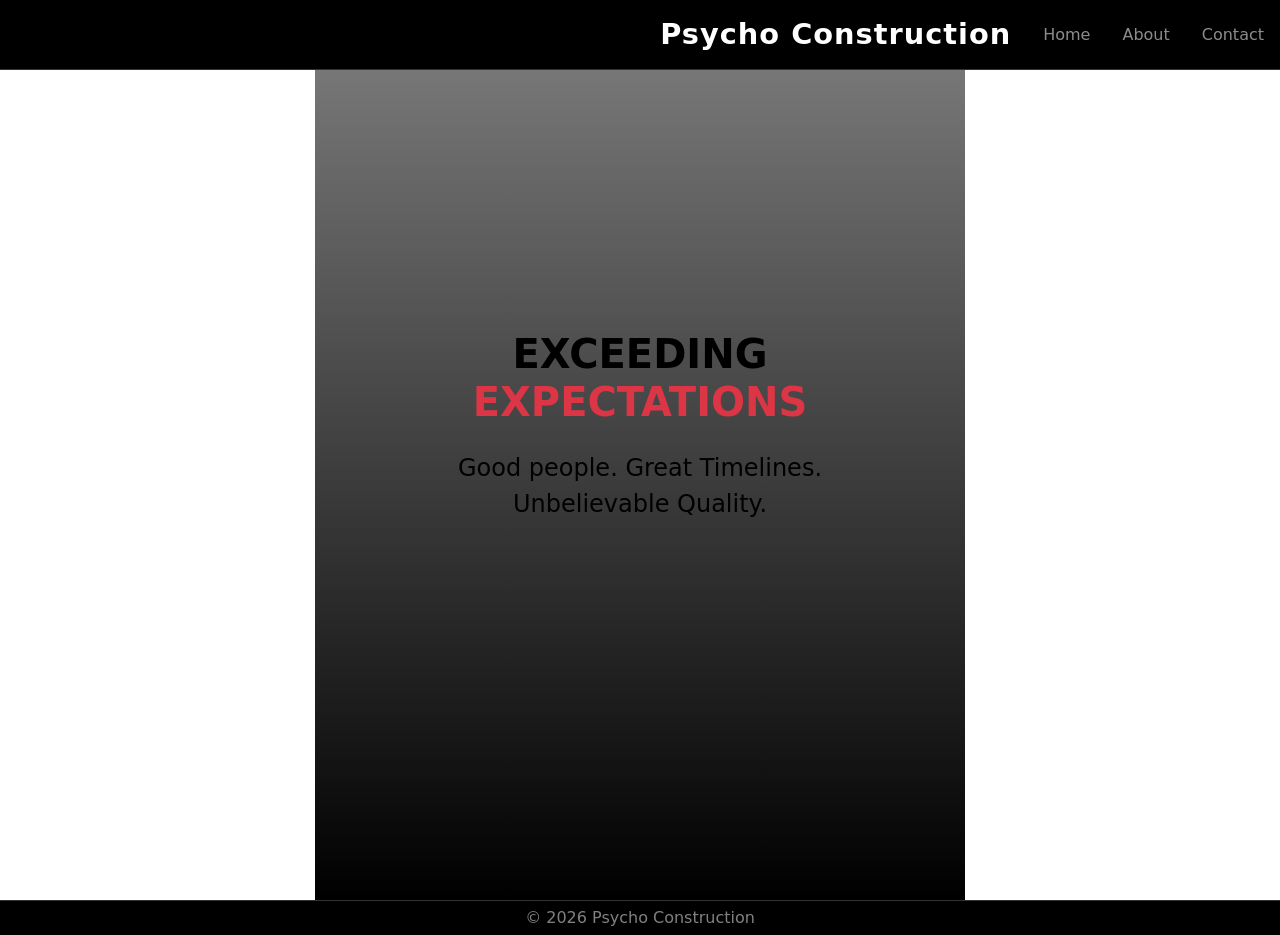
==== index.html @ 2d55ea8d "Add files via upload" ====
<!doctype html>
<html lang="en">
  <head>
    <meta charset="utf-8">
    <meta name="viewport" content="width=device-width, initial-scale=1">
    <link rel="stylesheet" type="text/css" href="styles.css" />
    <link href="https://cdn.jsdelivr.net/npm/bootstrap@5.3.8/dist/css/bootstrap.min.css" rel="stylesheet" integrity="sha384-sRIl4kxILFvY47J16cr9ZwB07vP4J8+LH7qKQnuqkuIAvNWLzeN8tE5YBujZqJLB" crossorigin="anonymous">
    <link rel="stylesheet" type="text/css" href="styles.css" />
    <title>Psycho Construction</title>
  </head>
  <body>
   <nav class="navbar navbar-expand-lg navbar-dark fixed-top">
    <div class="container"></div>
      <a class="navbar-brand fw-bold" href="#">Psycho Construction</a>
      <button class="navbar-toggler" type="button" data-bs-toggle="collapse" data-bs-target="#navbarContent">
         <span class="navbar-toggler-icon"></span>
      </button>
      <div class ="collapse navbar-collapse" id="navbarContent">
       <ul class="navbar-nav ms-auto mb-2 mb-lg-0">
        <li class="nav-item"><a class="nav-link px-3" href="#home">Home</a></li>
        <li class="nav-item"><a class="nav-link px-3" href="#about">About</a></li>
        <li class="nav-item"><a class="nav-link px-3" href="#contact">Contact</a></li>
      </ul>
    </div>
  </div>
  </nav>
<section id="home" class="hero text-center text-black">
  <div class="container">
    <div class="row justify-content-center">
      <div class="col-lg-8">
        <h1 class="display-9 fw-bold mb-4">EXCEEDING <span class="text-danger">EXPECTATIONS</span></h1>
        <p class="lead fs-4 mb-5 opacity-90">
          Good people. Great Timelines. Unbelievable Quality.
        </p>
        </a>
      </div>
    </div>
  </div>
</section>

<!-- Footer -->
<footer>
  <div class="container">
    <p class="mb-0">© 2026 Psycho Construction</p>
  </div>
</footer>
</html>
---- styles.css ----
head{
      text-align: left;
}
body {
      width: 100%;
      background-color: #white;
      display: flex;
      flex-direction: column;
      color: white;
      align-items: center;
      font-family: 'Segoe UI', system-ui, sans-serif;
}
.button-style {
    background-color: red;
    color: white;
    border-radius: 10px;
}
.navbar {
      background-color: var(--psycho-dark) !important;
      border-bottom: 1px solid #333;
} 
.navbar-brand {
      font-weight: 1000;
      font-size: 1.8rem;
      letter-spacing: 1px;
}
.hero {
      background: linear-gradient(gray, black),
                  url('https://images.unsplash.com/photo-1541888946425-4241c25b59f7?ixlib=rb-4.0.3&auto=format&fit=crop&w=2400&q=80') center/cover no-repeat;
      min-height: 100vh;
      display: flex;
      align-items: center;
}
:root {
      --psycho-primary: white;
      --psycho-accent:  white;
      --psycho-dark:    black;
      --psycho-gray:    white;
}
footer {
      background-color: var(--psycho-dark);
      padding: 5px 0;
      color: gray;
      border-top: 1px solid #333;
      text-align: center;
      width: 100%;
}
---- styles.css ----
head{
      text-align: left;
}
body {
      width: 100%;
      background-color: #white;
      display: flex;
      flex-direction: column;
      color: white;
      align-items: center;
      font-family: 'Segoe UI', system-ui, sans-serif;
}
.button-style {
    background-color: red;
    color: white;
    border-radius: 10px;
}
.navbar {
      background-color: var(--psycho-dark) !important;
      border-bottom: 1px solid #333;
} 
.navbar-brand {
      font-weight: 1000;
      font-size: 1.8rem;
      letter-spacing: 1px;
}
.hero {
      background: linear-gradient(gray, black),
                  url('https://images.unsplash.com/photo-1541888946425-4241c25b59f7?ixlib=rb-4.0.3&auto=format&fit=crop&w=2400&q=80') center/cover no-repeat;
      min-height: 100vh;
      display: flex;
      align-items: center;
}
:root {
      --psycho-primary: white;
      --psycho-accent:  white;
      --psycho-dark:    black;
      --psycho-gray:    white;
}
footer {
      background-color: var(--psycho-dark);
      padding: 5px 0;
      color: gray;
      border-top: 1px solid #333;
      text-align: center;
      width: 100%;
}
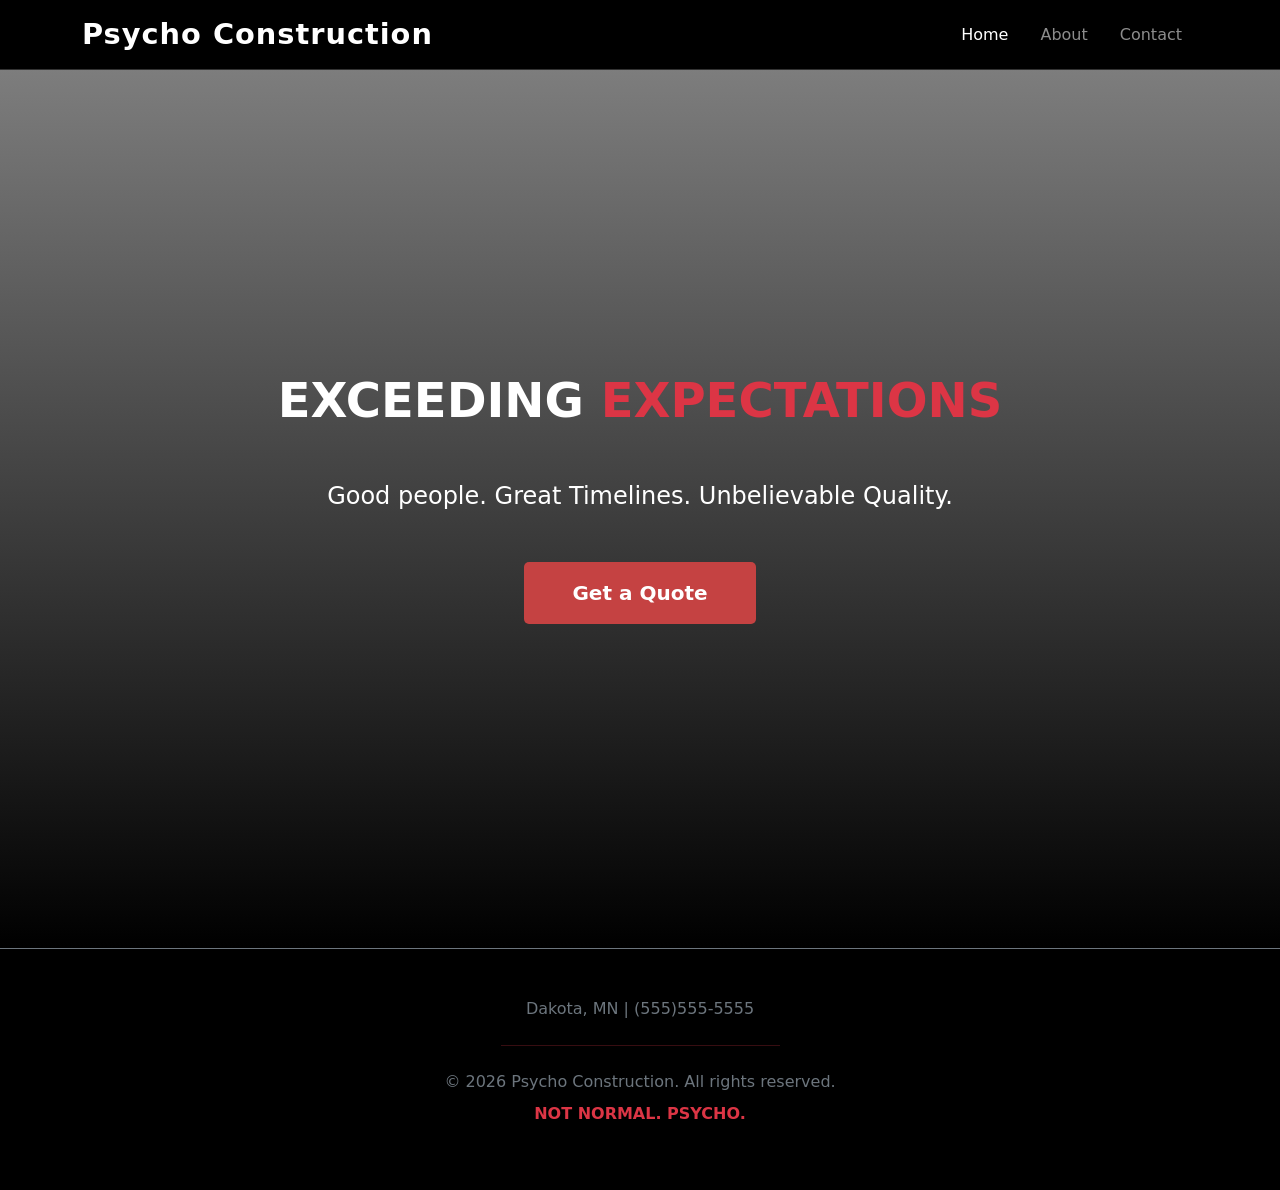
==== commit bdceba0c: "Begin Coding" ====
--- a/index.html
+++ b/index.html
@@ -1,47 +1,50 @@
-<!doctype html>
-<html lang="en">
-  <head>
-    <meta charset="utf-8">
-    <meta name="viewport" content="width=device-width, initial-scale=1">
-    <link rel="stylesheet" type="text/css" href="styles.css" />
-    <link href="https://cdn.jsdelivr.net/npm/bootstrap@5.3.8/dist/css/bootstrap.min.css" rel="stylesheet" integrity="sha384-sRIl4kxILFvY47J16cr9ZwB07vP4J8+LH7qKQnuqkuIAvNWLzeN8tE5YBujZqJLB" crossorigin="anonymous">
-    <link rel="stylesheet" type="text/css" href="styles.css" />
-    <title>Psycho Construction</title>
-  </head>
-  <body>
-   <nav class="navbar navbar-expand-lg navbar-dark fixed-top">
-    <div class="container"></div>
-      <a class="navbar-brand fw-bold" href="#">Psycho Construction</a>
-      <button class="navbar-toggler" type="button" data-bs-toggle="collapse" data-bs-target="#navbarContent">
-         <span class="navbar-toggler-icon"></span>
-      </button>
-      <div class ="collapse navbar-collapse" id="navbarContent">
-       <ul class="navbar-nav ms-auto mb-2 mb-lg-0">
-        <li class="nav-item"><a class="nav-link px-3" href="#home">Home</a></li>
-        <li class="nav-item"><a class="nav-link px-3" href="#about">About</a></li>
-        <li class="nav-item"><a class="nav-link px-3" href="#contact">Contact</a></li>
-      </ul>
-    </div>
-  </div>
-  </nav>
-<section id="home" class="hero text-center text-black">
-  <div class="container">
-    <div class="row justify-content-center">
-      <div class="col-lg-8">
-        <h1 class="display-9 fw-bold mb-4">EXCEEDING <span class="text-danger">EXPECTATIONS</span></h1>
-        <p class="lead fs-4 mb-5 opacity-90">
-          Good people. Great Timelines. Unbelievable Quality.
-        </p>
-        </a>
-      </div>
-    </div>
-  </div>
-</section>
-
-<!-- Footer -->
-<footer>
-  <div class="container">
-    <p class="mb-0">© 2026 Psycho Construction</p>
-  </div>
-</footer>
+<!doctype html>
+<html lang="en">
+  <head>
+    <meta charset="utf-8">
+    <meta name="viewport" content="width=device-width, initial-scale=1">
+    <title>Psycho Construction</title>
+    <link href="https://cdn.jsdelivr.net/npm/bootstrap@5.3.8/dist/css/bootstrap.min.css" rel="stylesheet" integrity="sha384-sRIl4kxILFvY47J16cr9ZwB07vP4J8+LH7qKQnuqkuIAvNWLzeN8tE5YBujZqJLB" crossorigin="anonymous">
+    <link rel="stylesheet" type="text/css" href="styles.css" />
+  </head>
+<body class="bg-dark">
+  <nav class="navbar navbar-expand-lg navbar-dark bg-dark fixed-top">
+    <div class="container">
+      <a class="navbar-brand fw-bold" href="index.html">Psycho Construction</a>
+      <button class="navbar-toggler" type="button" data-bs-toggle="collapse" data-bs-target="#navbarContent">
+         <span class="navbar-toggler-icon"></span>
+      </button>
+      <div class ="collapse navbar-collapse" id="navbarContent">
+        <ul class="navbar-nav ms-auto mb-2 mb-lg-0">
+          <li class="nav-item"><a class="nav-link px-3 active" href="index.html">Home</a></li>
+          <li class="nav-item"><a class="nav-link px-3" href="about.html">About</a></li>
+          <li class="nav-item"><a class="nav-link px-3" href="contact.html">Contact</a></li>
+        </ul>
+      </div>
+    </div>
+  </nav>
+  <section id="home" class="hero text-center text-white py-5 mt-5">
+    <div class="container">
+      <div class="row justify-content-center">
+        <div class="col-lg-8">
+          <h1 class="display-5 fw-bold mb-5">EXCEEDING <span class="text-danger">EXPECTATIONS</span></h1>
+          <p class="lead fs-4 mb-5 opacity-90">
+            Good people. Great Timelines. Unbelievable Quality.
+          </p>
+        <a href="#contact" class="btn btn-psycho btn-lg px-5 py-3 fw-bold">Get a Quote</a>
+        </div>
+      </div>
+    </div>
+  </section>
+
+  <footer class="py-5 bg-black text-center text-secondary border-top border-secondary">
+    <div class="container">
+      <p class="mb-4">Dakota, MN | (555)555-5555</p>
+      <hr class="w-25 mx-auto border-danger mb-4">
+      <p class="mb-1">© 2026 Psycho Construction. All rights reserved.</p>
+      <p class="text-danger fw-bold letter-spacing-2 mt-2">NOT NORMAL. PSYCHO.</p>
+    </div>
+  </footer>
+  <script src="https://cdn.jsdelivr.net/npm/bootstrap@5.3.3/dist/js/bootstrap.bundle.min.js"></script>
+</body>
 </html>
--- a/styles.css
+++ b/styles.css
@@ -1,47 +1,60 @@
-head{
-      text-align: left;
-}
-body {
-      width: 100%;
-      background-color: #white;
-      display: flex;
-      flex-direction: column;
-      color: white;
-      align-items: center;
-      font-family: 'Segoe UI', system-ui, sans-serif;
-}
-.button-style {
-    background-color: red;
-    color: white;
-    border-radius: 10px;
-}
-.navbar {
-      background-color: var(--psycho-dark) !important;
-      border-bottom: 1px solid #333;
-} 
-.navbar-brand {
-      font-weight: 1000;
-      font-size: 1.8rem;
-      letter-spacing: 1px;
-}
-.hero {
-      background: linear-gradient(gray, black),
-                  url('https://images.unsplash.com/photo-1541888946425-4241c25b59f7?ixlib=rb-4.0.3&auto=format&fit=crop&w=2400&q=80') center/cover no-repeat;
-      min-height: 100vh;
-      display: flex;
-      align-items: center;
-}
-:root {
-      --psycho-primary: white;
-      --psycho-accent:  white;
-      --psycho-dark:    black;
-      --psycho-gray:    white;
-}
-footer {
-      background-color: var(--psycho-dark);
-      padding: 5px 0;
-      color: gray;
-      border-top: 1px solid #333;
-      text-align: center;
-      width: 100%;
+head{
+      text-align: left;
+}
+body {
+      width: 100%;
+      background-color: #white;
+      display: flex;
+      flex-direction: column;
+      color: white;
+      align-items: center;
+      font-family: 'Segoe UI', system-ui, sans-serif;
+}
+.button-style {
+    background-color: red;
+    color: white;
+    border-radius: 10px;
+}
+.navbar {
+      background-color: var(--psycho-dark) !important;
+      border-bottom: 1px solid #333;
+} 
+.navbar-brand {
+      font-weight: 1000;
+      font-size: 1.8rem;
+      letter-spacing: 1px;
+}
+.hero {
+      padding: 100px 0;
+      background: linear-gradient(gray, black),
+                  url('https://images.unsplash.com/photo-1541888946425-4241c25b59f7?ixlib=rb-4.0.3&auto=format&fit=crop&w=2400&q=80') no-repeat center;
+      min-height: 100vh;
+      background-size: cover;
+      background-position: center;
+      width: 100%;
+      display: flex;
+      align-items: center;
+}
+.btn-psycho {
+      background-color: rgb(197, 66, 66);
+      color: white;
+      border-radius: 5px;
+      border: none;
+      cursor: pointer;
+      text-decoration: none;
+      display: inline-block;
+}
+:root {
+      --psycho-primary: white;
+      --psycho-accent:  white;
+      --psycho-dark:    black;
+      --psycho-gray:    white;
+}
+footer {
+      background-color: var(--psycho-dark);
+      padding: 5px 0;
+      color: gray;
+      border-top: 1px solid #333;
+      text-align: center;
+      width: 100%;
 }
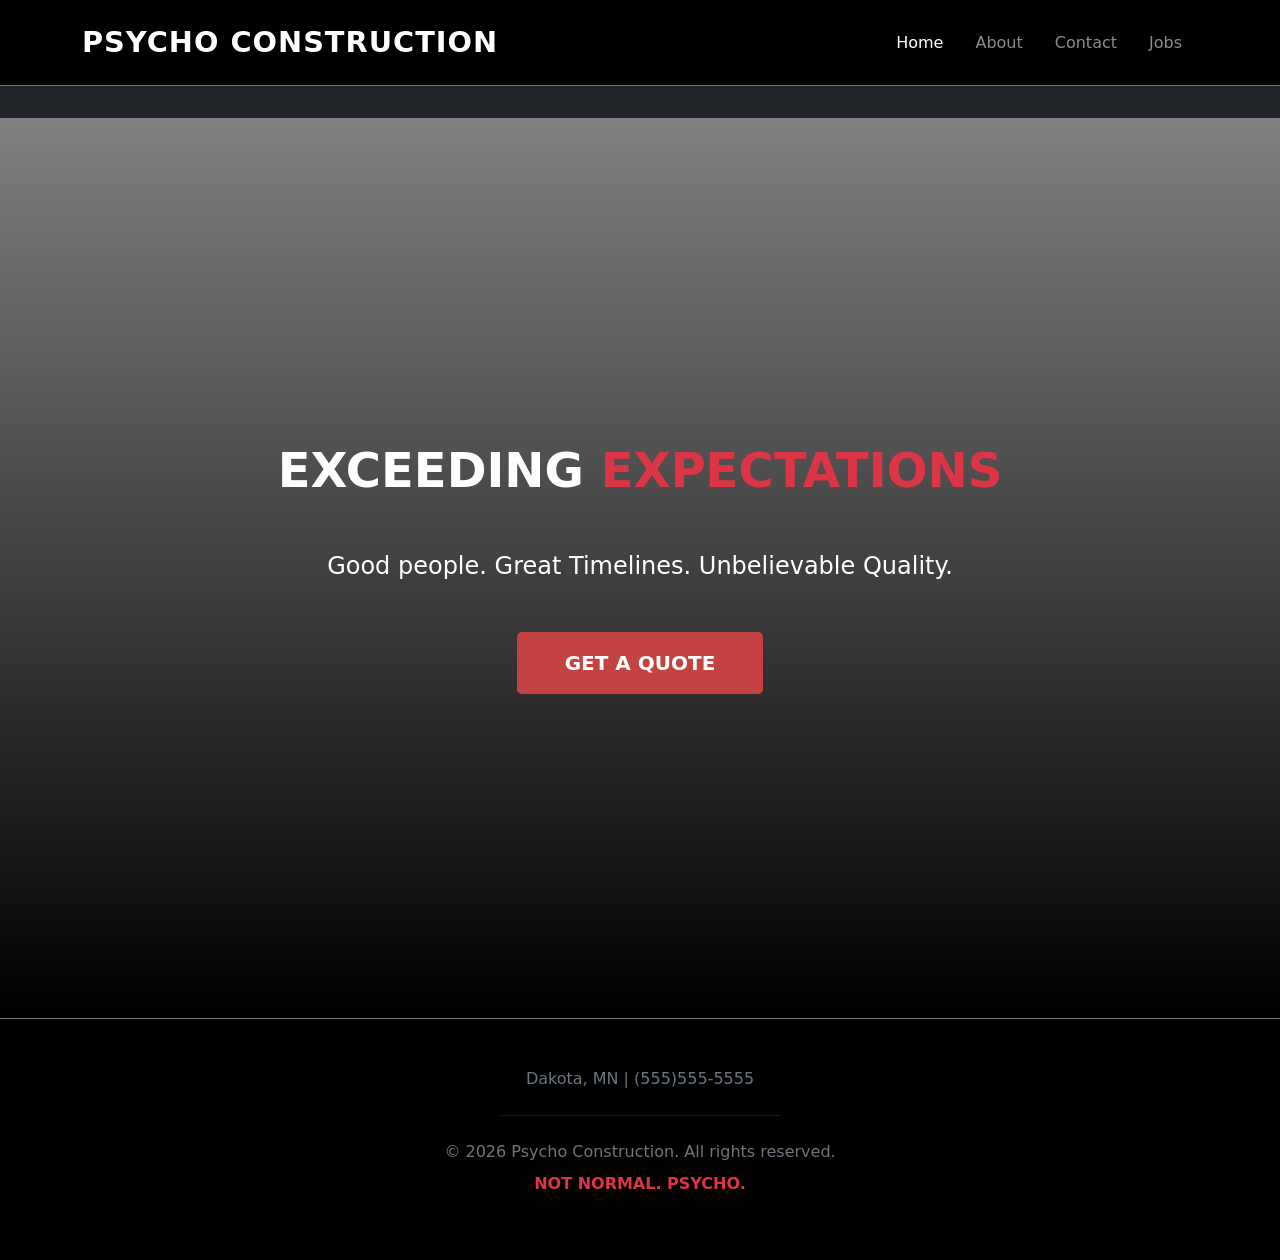
==== commit 8ad10d1c: "Fixed jobs page" ====
--- a/index.html
+++ b/index.html
@@ -7,8 +7,8 @@
     <link href="https://cdn.jsdelivr.net/npm/bootstrap@5.3.8/dist/css/bootstrap.min.css" rel="stylesheet" integrity="sha384-sRIl4kxILFvY47J16cr9ZwB07vP4J8+LH7qKQnuqkuIAvNWLzeN8tE5YBujZqJLB" crossorigin="anonymous">
     <link rel="stylesheet" type="text/css" href="styles.css" />
   </head>
-<body class="bg-dark">
-  <nav class="navbar navbar-expand-lg navbar-dark bg-dark fixed-top">
+<body class="bg-dark text-white">
+  <nav class="navbar navbar-expand-lg navbar-dark bg-dark fixed-top border-bottom border-secondary">
     <div class="container">
       <a class="navbar-brand fw-bold" href="index.html">Psycho Construction</a>
       <button class="navbar-toggler" type="button" data-bs-toggle="collapse" data-bs-target="#navbarContent">
@@ -19,6 +19,7 @@
           <li class="nav-item"><a class="nav-link px-3 active" href="index.html">Home</a></li>
           <li class="nav-item"><a class="nav-link px-3" href="about.html">About</a></li>
           <li class="nav-item"><a class="nav-link px-3" href="contact.html">Contact</a></li>
+          <li class="nav-item"><a class="nav-link px-3" href="jobs.html">Jobs</a></li>
         </ul>
       </div>
     </div>
--- a/styles.css
+++ b/styles.css
@@ -2,13 +2,19 @@
       text-align: left;
 }
 body {
-      width: 100%;
-      background-color: #white;
+      min-height: 100vh;
       display: flex;
       flex-direction: column;
+
+      background-color: var(--psycho-dark);
       color: white;
-      align-items: center;
       font-family: 'Segoe UI', system-ui, sans-serif;
+      margin: 0;
+      overflow-x: hidden;
+      padding-top: 70px;
+}
+section {
+      width: 100%;
 }
 .button-style {
     background-color: red;
@@ -17,12 +23,14 @@
 }
 .navbar {
       background-color: var(--psycho-dark) !important;
-      border-bottom: 1px solid #333;
+      border-bottom: 1px solid var(--psycho-gray);
+      padding: 1rem 0;
 } 
 .navbar-brand {
-      font-weight: 1000;
+      font-weight: 900;
       font-size: 1.8rem;
       letter-spacing: 1px;
+      text-transform: uppercase;
 }
 .hero {
       padding: 100px 0;
@@ -34,27 +42,56 @@
       width: 100%;
       display: flex;
       align-items: center;
+      justify-content: center;
 }
 .btn-psycho {
-      background-color: rgb(197, 66, 66);
+      background-color: var(--psycho-red);
       color: white;
+      padding: 12px 30px;
       border-radius: 5px;
       border: none;
       cursor: pointer;
       text-decoration: none;
       display: inline-block;
+      font-weight: bold;
+      text-transform: uppercase;
+}
+.btn-psycho:hover {
+      background-color: white;
+      color: var(--psycho-red);
+      transform: translateY(-2px);
 }
 :root {
-      --psycho-primary: white;
-      --psycho-accent:  white;
-      --psycho-dark:    black;
-      --psycho-gray:    white;
+      --psycho-red: rgb(197,66,66);
+      --psycho-dark:    #000000;
+      --psycho-gray:    #333333;
+      --psycho-text-muted: #888888;
+}
+.app-toolbar {
+      position: relative;
+      bottom: 0;
+      left: 0;
+      width: 100%;
+      height: 90px;
+      z-index: 1030;
 }
 footer {
       background-color: var(--psycho-dark);
-      padding: 5px 0;
-      color: gray;
-      border-top: 1px solid #333;
+      padding: 60px 0;
+      color: var(--psycho-text-muted);
+      border-top: 1px solid var(--psycho-gray);
       text-align: center;
       width: 100%;
+      position: relative;
+      z-index: 1;
+}
+
+@media (max-width: 576px) {
+      .app-toolbar p {
+            font-size: 0.75rem;
+      }
+      .app-toolbar .btn-psycho {
+            font-size: 0.8rem;
+            padding: 8px 5px;
+      }
 }
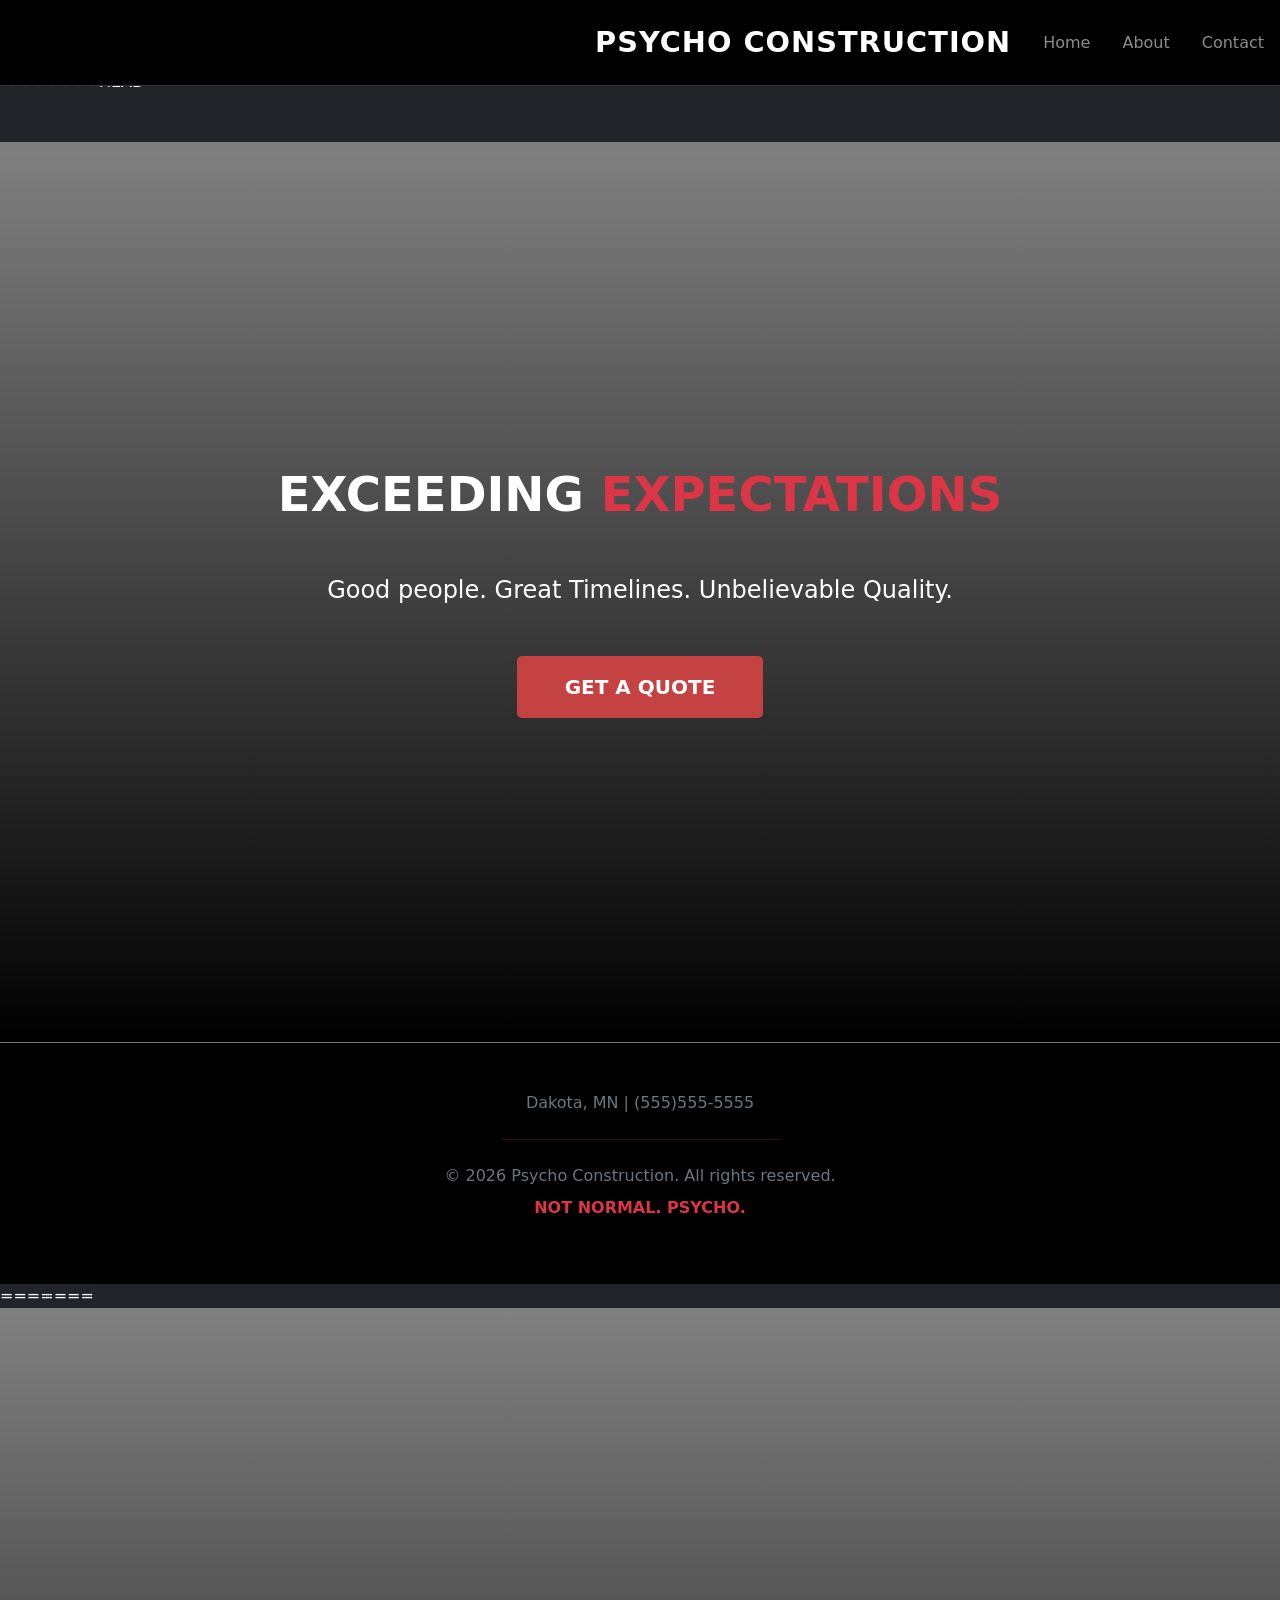
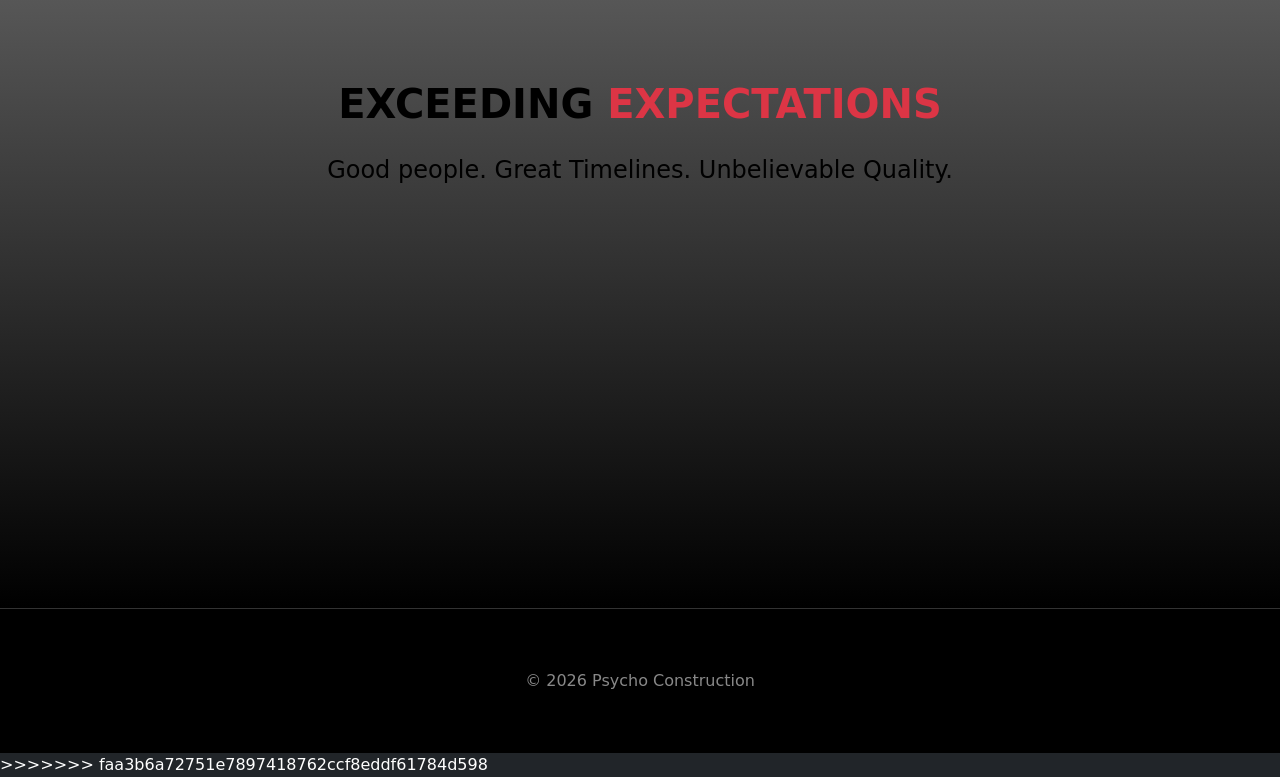
==== commit a30af5ec: "Merge branch 'main' of https://github.com/chill-mscst/Capstone" ====
--- a/index.html
+++ b/index.html
@@ -1,3 +1,4 @@
+<<<<<<< HEAD
 <!doctype html>
 <html lang="en">
   <head>
@@ -48,4 +49,52 @@
   </footer>
   <script src="https://cdn.jsdelivr.net/npm/bootstrap@5.3.3/dist/js/bootstrap.bundle.min.js"></script>
 </body>
+=======
+<!doctype html>
+<html lang="en">
+  <head>
+    <meta charset="utf-8">
+    <meta name="viewport" content="width=device-width, initial-scale=1">
+    <link rel="stylesheet" type="text/css" href="styles.css" />
+    <link href="https://cdn.jsdelivr.net/npm/bootstrap@5.3.8/dist/css/bootstrap.min.css" rel="stylesheet" integrity="sha384-sRIl4kxILFvY47J16cr9ZwB07vP4J8+LH7qKQnuqkuIAvNWLzeN8tE5YBujZqJLB" crossorigin="anonymous">
+    <link rel="stylesheet" type="text/css" href="styles.css" />
+    <title>Psycho Construction</title>
+  </head>
+  <body>
+   <nav class="navbar navbar-expand-lg navbar-dark fixed-top">
+    <div class="container"></div>
+      <a class="navbar-brand fw-bold" href="#">Psycho Construction</a>
+      <button class="navbar-toggler" type="button" data-bs-toggle="collapse" data-bs-target="#navbarContent">
+         <span class="navbar-toggler-icon"></span>
+      </button>
+      <div class ="collapse navbar-collapse" id="navbarContent">
+       <ul class="navbar-nav ms-auto mb-2 mb-lg-0">
+        <li class="nav-item"><a class="nav-link px-3" href="#home">Home</a></li>
+        <li class="nav-item"><a class="nav-link px-3" href="#about">About</a></li>
+        <li class="nav-item"><a class="nav-link px-3" href="#contact">Contact</a></li>
+      </ul>
+    </div>
+  </div>
+  </nav>
+<section id="home" class="hero text-center text-black">
+  <div class="container">
+    <div class="row justify-content-center">
+      <div class="col-lg-8">
+        <h1 class="display-9 fw-bold mb-4">EXCEEDING <span class="text-danger">EXPECTATIONS</span></h1>
+        <p class="lead fs-4 mb-5 opacity-90">
+          Good people. Great Timelines. Unbelievable Quality.
+        </p>
+        </a>
+      </div>
+    </div>
+  </div>
+</section>
+
+<!-- Footer -->
+<footer>
+  <div class="container">
+    <p class="mb-0">© 2026 Psycho Construction</p>
+  </div>
+</footer>
+>>>>>>> faa3b6a72751e7897418762ccf8eddf61784d598
 </html>
--- a/styles.css
+++ b/styles.css
@@ -1,3 +1,4 @@
+<<<<<<< HEAD
 head{
       text-align: left;
 }
@@ -94,4 +95,52 @@
             font-size: 0.8rem;
             padding: 8px 5px;
       }
+=======
+head{
+      text-align: left;
+}
+body {
+      width: 100%;
+      background-color: #white;
+      display: flex;
+      flex-direction: column;
+      color: white;
+      align-items: center;
+      font-family: 'Segoe UI', system-ui, sans-serif;
+}
+.button-style {
+    background-color: red;
+    color: white;
+    border-radius: 10px;
+}
+.navbar {
+      background-color: var(--psycho-dark) !important;
+      border-bottom: 1px solid #333;
+} 
+.navbar-brand {
+      font-weight: 1000;
+      font-size: 1.8rem;
+      letter-spacing: 1px;
+}
+.hero {
+      background: linear-gradient(gray, black),
+                  url('https://images.unsplash.com/photo-1541888946425-4241c25b59f7?ixlib=rb-4.0.3&auto=format&fit=crop&w=2400&q=80') center/cover no-repeat;
+      min-height: 100vh;
+      display: flex;
+      align-items: center;
+}
+:root {
+      --psycho-primary: white;
+      --psycho-accent:  white;
+      --psycho-dark:    black;
+      --psycho-gray:    white;
+}
+footer {
+      background-color: var(--psycho-dark);
+      padding: 5px 0;
+      color: gray;
+      border-top: 1px solid #333;
+      text-align: center;
+      width: 100%;
+>>>>>>> faa3b6a72751e7897418762ccf8eddf61784d598
 }
--- a/styles.css
+++ b/styles.css
@@ -1,3 +1,4 @@
+<<<<<<< HEAD
 head{
       text-align: left;
 }
@@ -94,4 +95,52 @@
             font-size: 0.8rem;
             padding: 8px 5px;
       }
+=======
+head{
+      text-align: left;
+}
+body {
+      width: 100%;
+      background-color: #white;
+      display: flex;
+      flex-direction: column;
+      color: white;
+      align-items: center;
+      font-family: 'Segoe UI', system-ui, sans-serif;
+}
+.button-style {
+    background-color: red;
+    color: white;
+    border-radius: 10px;
+}
+.navbar {
+      background-color: var(--psycho-dark) !important;
+      border-bottom: 1px solid #333;
+} 
+.navbar-brand {
+      font-weight: 1000;
+      font-size: 1.8rem;
+      letter-spacing: 1px;
+}
+.hero {
+      background: linear-gradient(gray, black),
+                  url('https://images.unsplash.com/photo-1541888946425-4241c25b59f7?ixlib=rb-4.0.3&auto=format&fit=crop&w=2400&q=80') center/cover no-repeat;
+      min-height: 100vh;
+      display: flex;
+      align-items: center;
+}
+:root {
+      --psycho-primary: white;
+      --psycho-accent:  white;
+      --psycho-dark:    black;
+      --psycho-gray:    white;
+}
+footer {
+      background-color: var(--psycho-dark);
+      padding: 5px 0;
+      color: gray;
+      border-top: 1px solid #333;
+      text-align: center;
+      width: 100%;
+>>>>>>> faa3b6a72751e7897418762ccf8eddf61784d598
 }
--- a/styles.css
+++ b/styles.css
@@ -1,3 +1,4 @@
+<<<<<<< HEAD
 head{
       text-align: left;
 }
@@ -94,4 +95,52 @@
             font-size: 0.8rem;
             padding: 8px 5px;
       }
+=======
+head{
+      text-align: left;
+}
+body {
+      width: 100%;
+      background-color: #white;
+      display: flex;
+      flex-direction: column;
+      color: white;
+      align-items: center;
+      font-family: 'Segoe UI', system-ui, sans-serif;
+}
+.button-style {
+    background-color: red;
+    color: white;
+    border-radius: 10px;
+}
+.navbar {
+      background-color: var(--psycho-dark) !important;
+      border-bottom: 1px solid #333;
+} 
+.navbar-brand {
+      font-weight: 1000;
+      font-size: 1.8rem;
+      letter-spacing: 1px;
+}
+.hero {
+      background: linear-gradient(gray, black),
+                  url('https://images.unsplash.com/photo-1541888946425-4241c25b59f7?ixlib=rb-4.0.3&auto=format&fit=crop&w=2400&q=80') center/cover no-repeat;
+      min-height: 100vh;
+      display: flex;
+      align-items: center;
+}
+:root {
+      --psycho-primary: white;
+      --psycho-accent:  white;
+      --psycho-dark:    black;
+      --psycho-gray:    white;
+}
+footer {
+      background-color: var(--psycho-dark);
+      padding: 5px 0;
+      color: gray;
+      border-top: 1px solid #333;
+      text-align: center;
+      width: 100%;
+>>>>>>> faa3b6a72751e7897418762ccf8eddf61784d598
 }
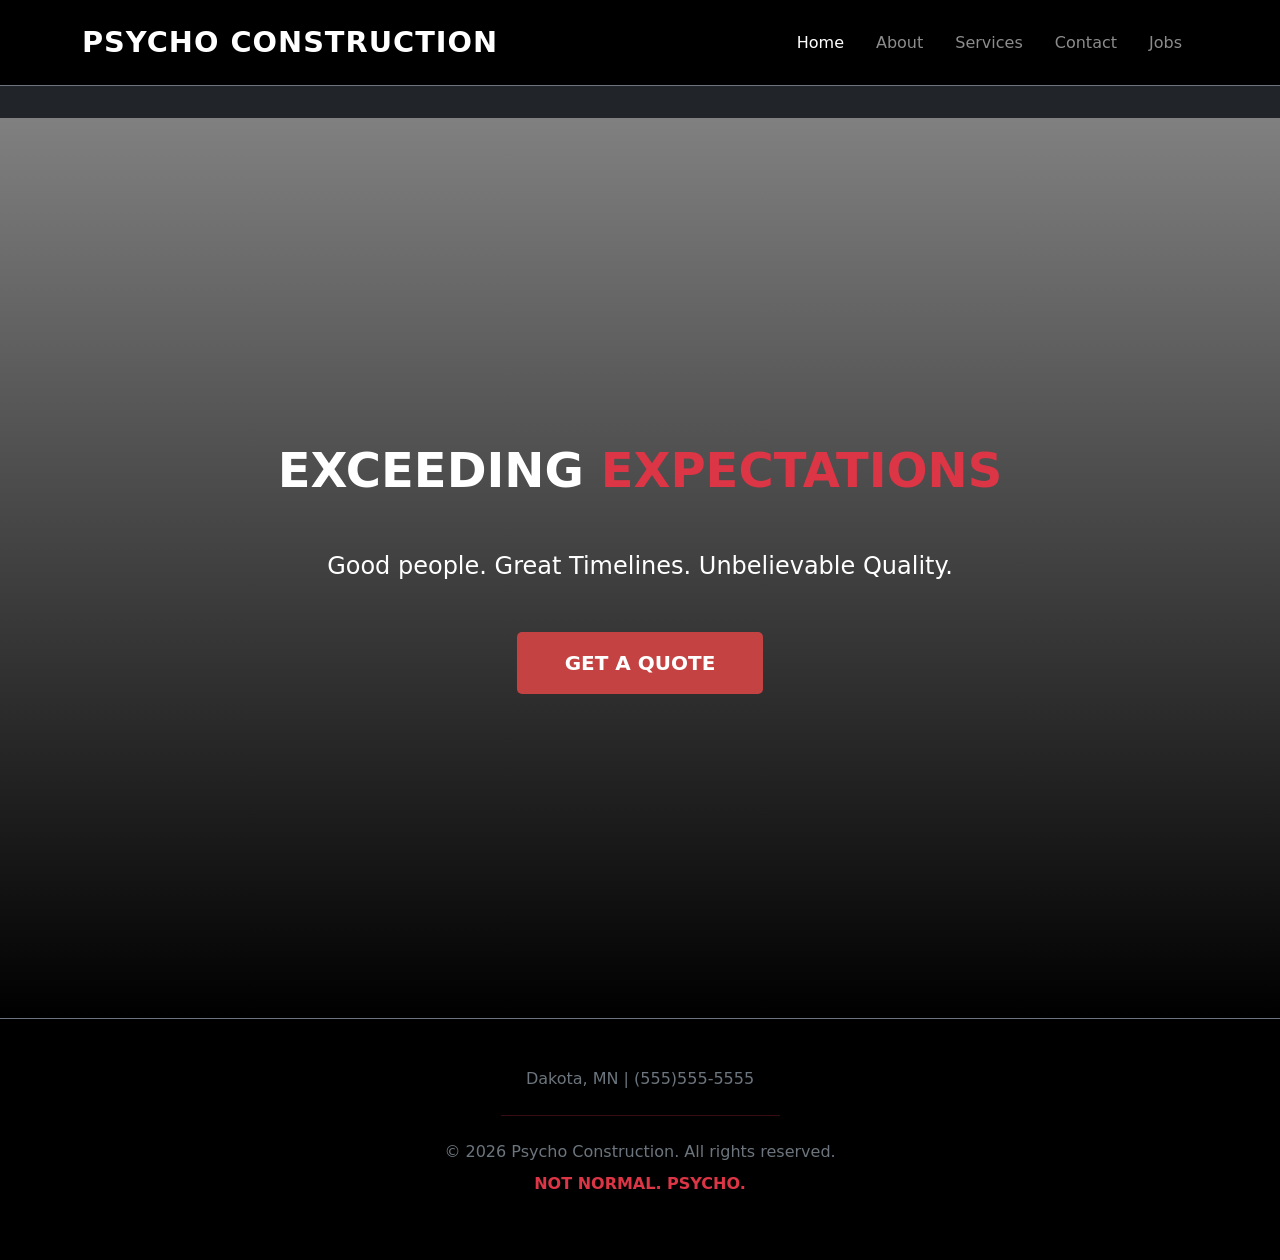
==== commit e5c2878f: "Initial commit: Psycho Construction site with updated jobs page and new services page" ====
--- a/index.html
+++ b/index.html
@@ -1,4 +1,3 @@
-<<<<<<< HEAD
 <!doctype html>
 <html lang="en">
   <head>
@@ -19,6 +18,7 @@
         <ul class="navbar-nav ms-auto mb-2 mb-lg-0">
           <li class="nav-item"><a class="nav-link px-3 active" href="index.html">Home</a></li>
           <li class="nav-item"><a class="nav-link px-3" href="about.html">About</a></li>
+          <li class="nav-item"><a class="nav-link px-3" href="services.html">Services</a></li>
           <li class="nav-item"><a class="nav-link px-3" href="contact.html">Contact</a></li>
           <li class="nav-item"><a class="nav-link px-3" href="jobs.html">Jobs</a></li>
         </ul>
@@ -49,52 +49,4 @@
   </footer>
   <script src="https://cdn.jsdelivr.net/npm/bootstrap@5.3.3/dist/js/bootstrap.bundle.min.js"></script>
 </body>
-=======
-<!doctype html>
-<html lang="en">
-  <head>
-    <meta charset="utf-8">
-    <meta name="viewport" content="width=device-width, initial-scale=1">
-    <link rel="stylesheet" type="text/css" href="styles.css" />
-    <link href="https://cdn.jsdelivr.net/npm/bootstrap@5.3.8/dist/css/bootstrap.min.css" rel="stylesheet" integrity="sha384-sRIl4kxILFvY47J16cr9ZwB07vP4J8+LH7qKQnuqkuIAvNWLzeN8tE5YBujZqJLB" crossorigin="anonymous">
-    <link rel="stylesheet" type="text/css" href="styles.css" />
-    <title>Psycho Construction</title>
-  </head>
-  <body>
-   <nav class="navbar navbar-expand-lg navbar-dark fixed-top">
-    <div class="container"></div>
-      <a class="navbar-brand fw-bold" href="#">Psycho Construction</a>
-      <button class="navbar-toggler" type="button" data-bs-toggle="collapse" data-bs-target="#navbarContent">
-         <span class="navbar-toggler-icon"></span>
-      </button>
-      <div class ="collapse navbar-collapse" id="navbarContent">
-       <ul class="navbar-nav ms-auto mb-2 mb-lg-0">
-        <li class="nav-item"><a class="nav-link px-3" href="#home">Home</a></li>
-        <li class="nav-item"><a class="nav-link px-3" href="#about">About</a></li>
-        <li class="nav-item"><a class="nav-link px-3" href="#contact">Contact</a></li>
-      </ul>
-    </div>
-  </div>
-  </nav>
-<section id="home" class="hero text-center text-black">
-  <div class="container">
-    <div class="row justify-content-center">
-      <div class="col-lg-8">
-        <h1 class="display-9 fw-bold mb-4">EXCEEDING <span class="text-danger">EXPECTATIONS</span></h1>
-        <p class="lead fs-4 mb-5 opacity-90">
-          Good people. Great Timelines. Unbelievable Quality.
-        </p>
-        </a>
-      </div>
-    </div>
-  </div>
-</section>
-
-<!-- Footer -->
-<footer>
-  <div class="container">
-    <p class="mb-0">© 2026 Psycho Construction</p>
-  </div>
-</footer>
->>>>>>> faa3b6a72751e7897418762ccf8eddf61784d598
 </html>
--- a/styles.css
+++ b/styles.css
@@ -1,4 +1,3 @@
-<<<<<<< HEAD
 head{
       text-align: left;
 }
@@ -94,53 +93,4 @@
       .app-toolbar .btn-psycho {
             font-size: 0.8rem;
             padding: 8px 5px;
-      }
-=======
-head{
-      text-align: left;
-}
-body {
-      width: 100%;
-      background-color: #white;
-      display: flex;
-      flex-direction: column;
-      color: white;
-      align-items: center;
-      font-family: 'Segoe UI', system-ui, sans-serif;
-}
-.button-style {
-    background-color: red;
-    color: white;
-    border-radius: 10px;
-}
-.navbar {
-      background-color: var(--psycho-dark) !important;
-      border-bottom: 1px solid #333;
-} 
-.navbar-brand {
-      font-weight: 1000;
-      font-size: 1.8rem;
-      letter-spacing: 1px;
-}
-.hero {
-      background: linear-gradient(gray, black),
-                  url('https://images.unsplash.com/photo-1541888946425-4241c25b59f7?ixlib=rb-4.0.3&auto=format&fit=crop&w=2400&q=80') center/cover no-repeat;
-      min-height: 100vh;
-      display: flex;
-      align-items: center;
-}
-:root {
-      --psycho-primary: white;
-      --psycho-accent:  white;
-      --psycho-dark:    black;
-      --psycho-gray:    white;
-}
-footer {
-      background-color: var(--psycho-dark);
-      padding: 5px 0;
-      color: gray;
-      border-top: 1px solid #333;
-      text-align: center;
-      width: 100%;
->>>>>>> faa3b6a72751e7897418762ccf8eddf61784d598
-}+      }
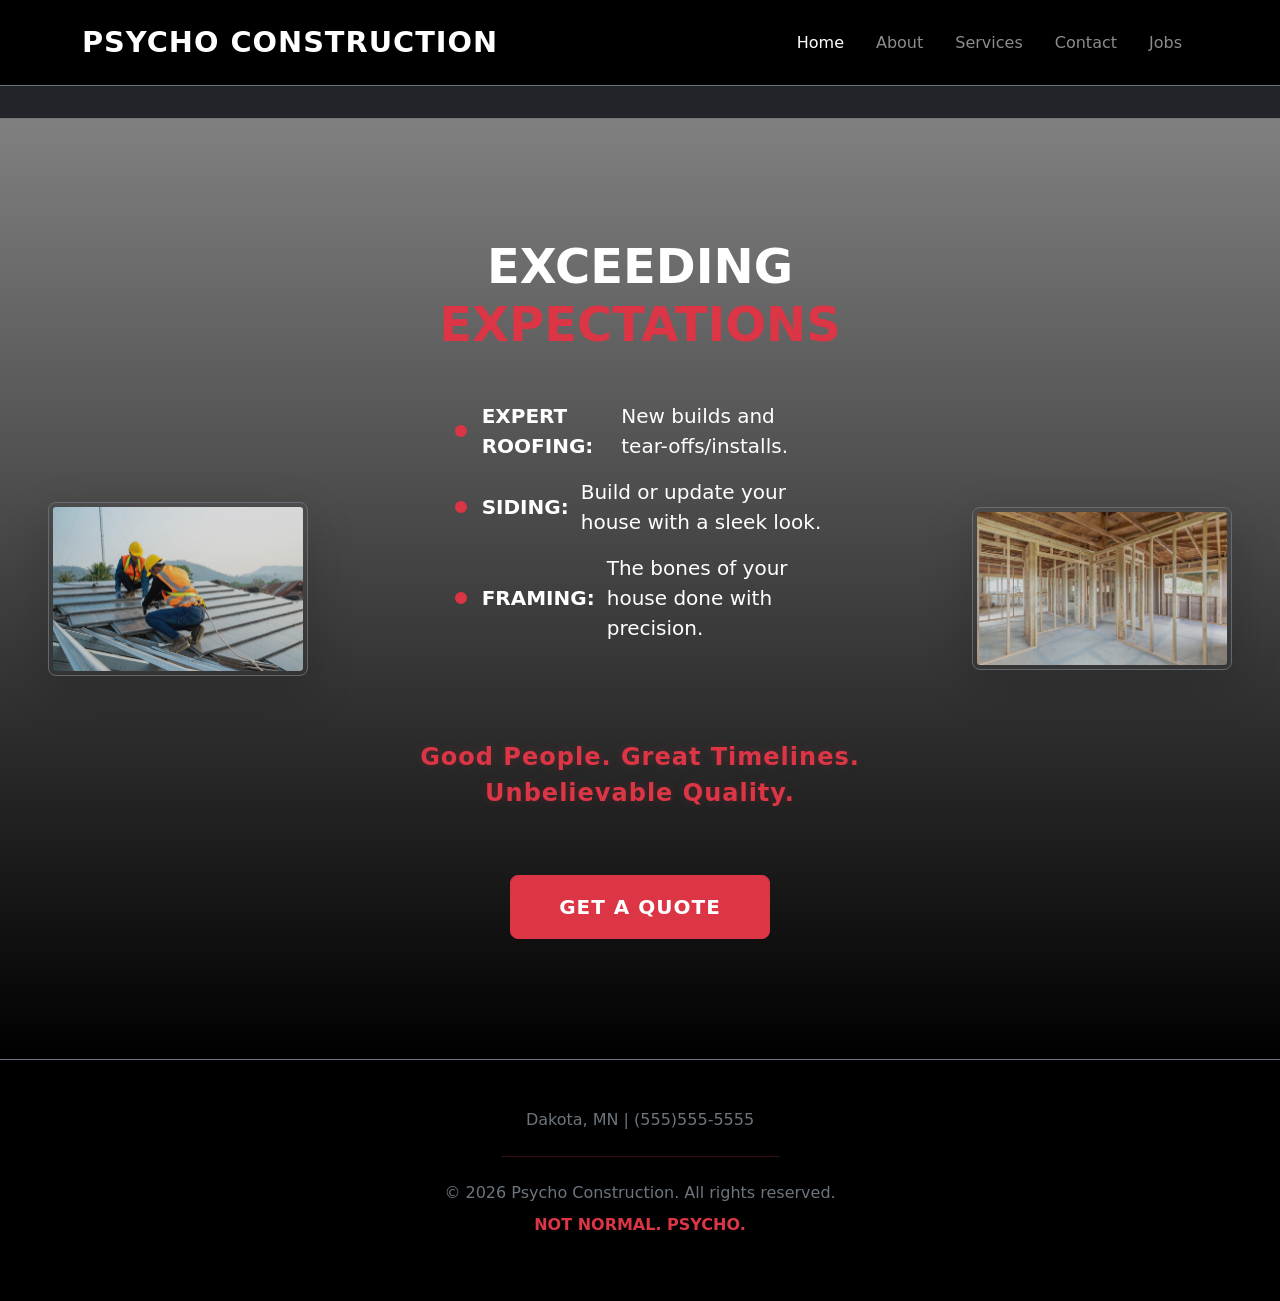
==== commit cef96099: "Fix alignment and added content" ====
--- a/index.html
+++ b/index.html
@@ -25,15 +25,36 @@
       </div>
     </div>
   </nav>
-  <section id="home" class="hero text-center text-white py-5 mt-5">
-    <div class="container">
-      <div class="row justify-content-center">
-        <div class="col-lg-8">
+  <section id="home" class="hero text-center text-white py-5 mt-5 bg-dark">
+    <div class="container-fluid px-md-5 py-5">
+      <div class="row align-items-center g-4 g-lg-5">
+        <div class="col-lg-3 d-none d-lg-block text-center">
+          <img src="roof.jpeg" alt="Installing roof" class="img-fluid rounded-3 shadow-lg border border-secondary p-1 psycho-hero-img">
+        </div>
+        <div class="col-12 col-lg-6 text-center py-4">
           <h1 class="display-5 fw-bold mb-5">EXCEEDING <span class="text-danger">EXPECTATIONS</span></h1>
-          <p class="lead fs-4 mb-5 opacity-90">
-            Good people. Great Timelines. Unbelievable Quality.
-          </p>
-        <a href="#contact" class="btn btn-psycho btn-lg px-5 py-3 fw-bold">Get a Quote</a>
+          <div class="row mb-5 justify-content-center text-start">
+            <div class="col-md-10 col-xl-8">
+              <ul class="list-unstyled fs-5 psycho-list mb-5">
+                <li class="mb-3">
+                  <strong>EXPERT ROOFING:</strong>New builds and tear-offs/installs.
+                </li>
+                <li class="mb-3">
+                  <strong>SIDING:</strong>Build or update your house with a sleek look.
+                </li>
+                <li class="mb-3">
+                  <strong>FRAMING:</strong>The bones of your house done with precision.
+                </li>
+              </ul>
+            </div>
+            <p class="lead fs-4 mt-5 text-danger fw-bold opacity-90 psycho-tagline text-center">
+              Good People. Great Timelines. Unbelievable Quality.
+            </p>
+          </div>
+        <a href="contact.html" class="btn btn-danger btn-lg px-5 py-3 fw-bold text-uppercase letter-spacing-1">Get a Quote</a>
+        </div>
+        <div class="col-lg-3 d-none d-lg-block text-center">
+          <img src="stud.jpg" alt="Framed room" class="img-fluid rounded-3 shadow-lg border border-secondary p-1 psycho-hero-img">
         </div>
       </div>
     </div>
--- a/styles.css
+++ b/styles.css
@@ -75,6 +75,50 @@
       height: 90px;
       z-index: 1030;
 }
+.psycho-list {
+    padding-left: 0;
+}
+.psycho-list li {
+    display: flex;
+    align-items: center;
+}
+.psycho-list li::before {
+    content: "";
+    width: 12px;
+    height: 12px;
+    background-color: #dc3545;
+    border: 2px solid #dc3545;
+    border-radius: 50%;
+    margin-right: 15px;
+    flex-shrink: 0;
+}
+.psycho-list li strong {
+    margin-right: 12px; 
+    display: inline-block;
+}
+.psycho-hero-img {
+      filter: grayscale(80%) contract(110%);
+      transition: all 0.4s ease-in-out;
+      opacity: 0.8;
+}
+.psycho-hero-img:hover {
+      filter: grayscale(0%) contrast(100%);
+      opacity: 1;
+      transform: scale(1.02);
+      border-color: rgb(197,66,66) !important;
+}
+.psycho-tagline {
+      letter-spacing: 1px;
+      text-shadow: 0 0 10px rgba(220, 53, 69, 0.2)
+}
+.letter-spacing-1 {
+      letter-spacing: 1px;
+}
+.small.text-secondary {
+      font-size: 0.75rem;
+      color:rgb(197,66,66);
+}
+
 footer {
       background-color: var(--psycho-dark);
       padding: 60px 0;
